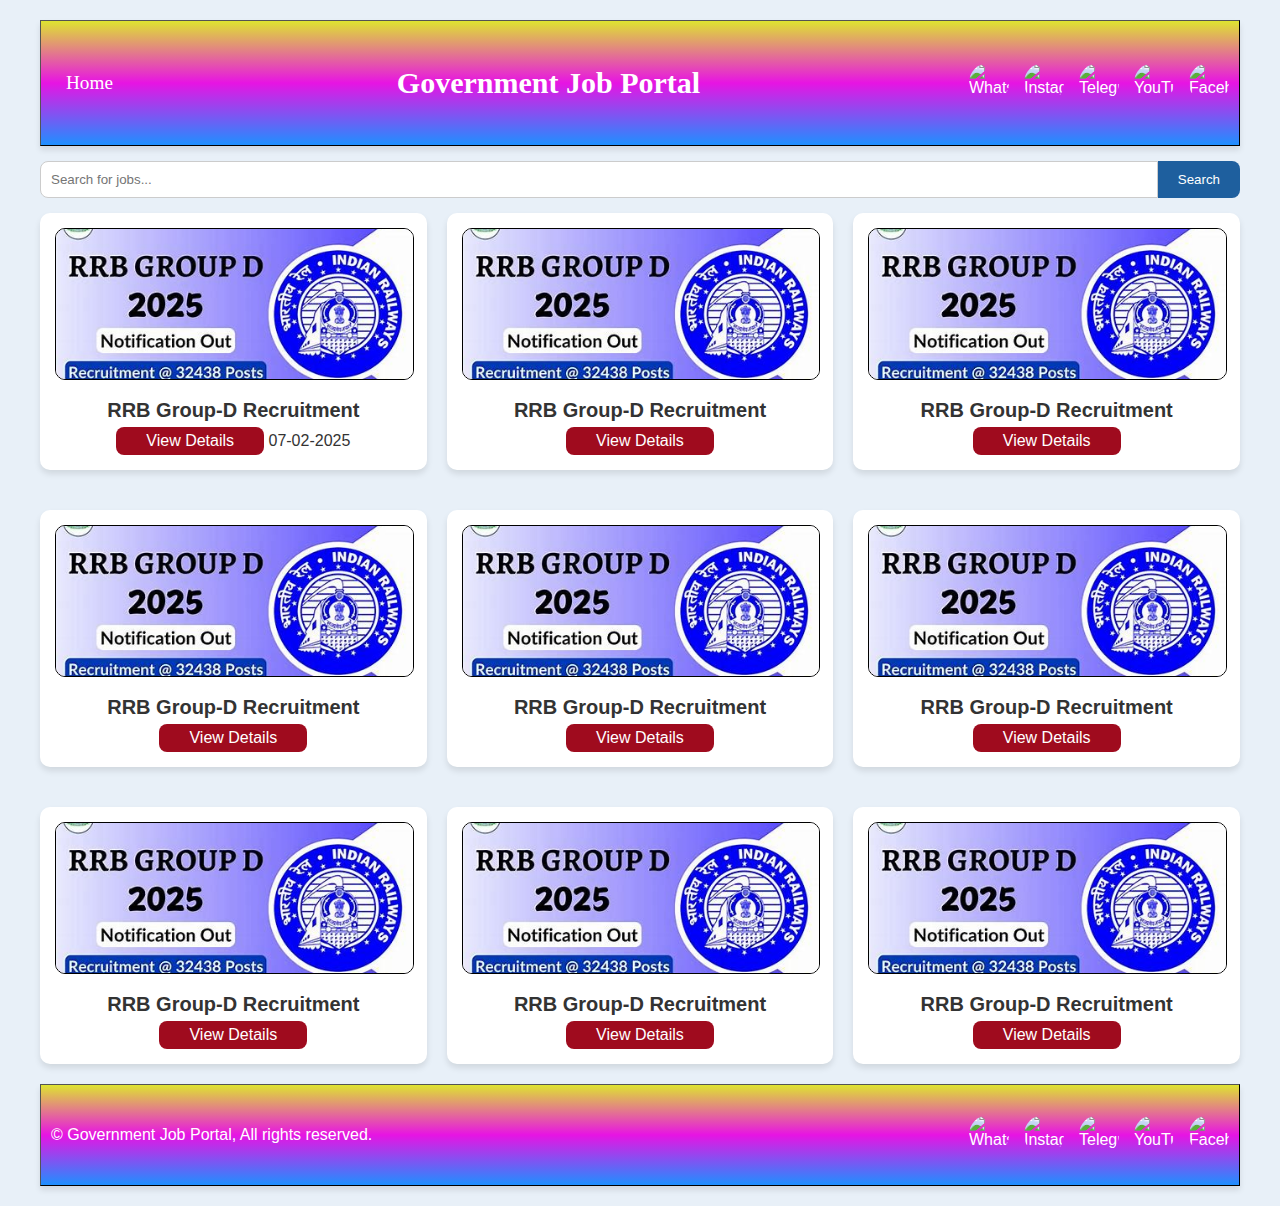
==== index.html @ c06f9ba8 "Add files via upload" ====
<!DOCTYPE html> 
<html lang="en">
<head>
    <meta charset="UTF-8">
    <meta name="viewport" content="width=device-width, initial-scale=1.0">
    <title>Government Jobs Portal</title>
    <link rel="stylesheet" href="styless.css">
    
</head>
<body>
    <div class="container">
        <header>
            <nav>
                <a href="index.html" class="Home">Home</a>
            </nav>
            <h1>Government Job Portal</h1>
            
            <section>
                <div class="icon-container">
                    <img src="https://upload.wikimedia.org/wikipedia/commons/6/6b/WhatsApp.svg" alt="WhatsApp" title="WhatsApp">
                    <img src="https://upload.wikimedia.org/wikipedia/commons/a/a5/Instagram_icon.png" alt="Instagram" title="Instagram">
                    <img src="https://upload.wikimedia.org/wikipedia/commons/8/82/Telegram_logo.svg" alt="Telegram" title="Telegram">
                    <img src="https://upload.wikimedia.org/wikipedia/commons/0/09/YouTube_full-color_icon_%282017%29.svg" alt="YouTube" title="YouTube">
                    <img src="https://upload.wikimedia.org/wikipedia/commons/5/51/Facebook_f_logo_%282019%29.svg" alt="Facebook" title="Facebook">
                </div>
            </section>
        </header>

        <div class="search-bar">
            <input type="text" placeholder="Search for jobs...">
            <button>Search</button>
        </div>

        <div class="grid">
            <div class="card">
                <img src="rrb.jpeg" alt="Latest Jobs">
                <h2>RRB Group-D Recruitment</h2>
                <a href="index1.html" class="apply-button">View Details</a>  07-02-2025
            </div>
            <div class="card">
                <img src="rrb.jpeg" alt="Latest Jobs">
                <h2>RRB Group-D Recruitment</h2>
                <a href="index1.html" class="apply-button">View Details</a>
            </div>
            <div class="card">
                <img src="rrb.jpeg" alt="Latest Jobs">
                <h2>RRB Group-D Recruitment</h2>
                <a href="index1.html" class="apply-button">View Details</a>
            </div>
            <div class="card">
                <img src="rrb.jpeg" alt="Latest Jobs">
                <h2>RRB Group-D Recruitment</h2>
                <a href="index1.html" class="apply-button">View Details</a>
            </div>
            <div class="card">
                <img src="rrb.jpeg" alt="Latest Jobs">
                <h2>RRB Group-D Recruitment</h2>
                <a href="index1.html" class="apply-button">View Details</a>
            </div>
            <div class="card">
                <img src="rrb.jpeg" alt="Latest Jobs">
                <h2>RRB Group-D Recruitment</h2>
                <a href="index1.html" class="apply-button">View Details</a>
            </div>
            <div class="card">
                <img src="rrb.jpeg" alt="Latest Jobs">
                <h2>RRB Group-D Recruitment</h2>
                <a href="index1.html" class="apply-button">View Details</a>
            </div>
            <div class="card">
                <img src="rrb.jpeg" alt="Latest Jobs">
                <h2>RRB Group-D Recruitment</h2>
                <a href="index1.html" class="apply-button">View Details</a>
            </div>
            <div class="card">
                <img src="rrb.jpeg" alt="Latest Jobs">
                <h2>RRB Group-D Recruitment</h2>
                <a href="index1.html" class="apply-button">View Details</a>
            </div>
            
        </div>
        <footer>
            <header>
                <footer>
                    <p>&copy; Government Job Portal, All rights reserved. </p>
                </footer>
                <section>
                    <div class="icon-container">
                        <img src="https://upload.wikimedia.org/wikipedia/commons/6/6b/WhatsApp.svg" alt="WhatsApp" title="WhatsApp">
                        <img src="https://upload.wikimedia.org/wikipedia/commons/a/a5/Instagram_icon.png" alt="Instagram" title="Instagram">
                        <img src="https://upload.wikimedia.org/wikipedia/commons/8/82/Telegram_logo.svg" alt="Telegram" title="Telegram">
                        <img src="https://upload.wikimedia.org/wikipedia/commons/0/09/YouTube_full-color_icon_%282017%29.svg" alt="YouTube" title="YouTube">
                        <img src="https://upload.wikimedia.org/wikipedia/commons/5/51/Facebook_f_logo_%282019%29.svg" alt="Facebook" title="Facebook">
                    </div>
                </section>
            </header>
        </footer>
    </div>
    
</body>
</html>
---- styless.css ----
body {
            font-family: Arial, sans-serif;
            margin: 0;
            background-color: #e8f0f8;
            color: #333;
        }

        .container {
            max-width: 1200px;
            margin: 0 auto;
            padding: 20px;
        }

        header {
            display: flex;
            justify-content: space-between;
            align-items: center;
            background-color: #f2f6fa;
            padding: 0.1px 20px;
            /**border-radius: 10px;**/
            box-shadow: 0 4px 6px rgba(0, 0, 0, 0.1);
            border: 1px outset black;
            background-color: rgb(22, 149, 228);
            padding: 10px;
            text-align: center;
            background: linear-gradient(to bottom, #dee430, #e714e3, #1E90FF);
            color: #fff;
        }

        header h1 {
            font-size: 30px;
            color: #1e5f9e;
            color: #fff;
            font-family: 'Times New Roman', Times, serif;
            padding: 15px;
            
        }
        
        header nav a {
            margin: 0 15px;
            text-decoration: none;
            color: #555;
            font-size: 1rem;
        }

        .search-bar {
            display: flex;
            margin: 15px 0;
        }

        .search-bar input {
            flex: 1;
            padding: 10px;
            border: 1px solid #ccc;
            border-radius: 8px 0 0 8px;
        }

        .search-bar button {
            padding: 10px 20px;
            background-color: #1e5f9e;
            color: white;
            border: none;
            border-radius: 0 8px 8px 0;
            cursor: pointer;
        }

        .card {
            background-color: white;
            border-radius: 10px;
            padding: 15px;
            margin-bottom: 20px;
            box-shadow: 0 4px 6px rgba(0, 0, 0, 0.1);
            text-align: center;
        }

        .card img {
            width: 100%;
            height: 130px;
            object-fit: cover;
            border-radius: 10px;
            margin-bottom: 10px;
        }

        .card h2 {
            font-size: 1.25rem;
            margin-bottom: 5px;
            margin-top: 5px;
        }

        .grid {
            display: grid;
            grid-template-columns: repeat(auto-fit, minmax(300px, 1fr));
            gap: 20px;
        }

        .apply-button {
            display: inline-block;
            padding: 5px 30px;
            background-color: #9f0b1e;
            color: white;
            border: none;
            border-radius: 8px;
            text-align: center;
            text-decoration: none;
            cursor: pointer;
        }

        .apply-button:hover {
            background-color: #164a7c;
        }
        .grid .card img {
            width: 100%;
            height: 150px;
            border: 1px solid black;
        }
        .Home{
            font-family: 'Times New Roman', Times, serif;
            font-size: larger;
            color: white;
        }







        .icon-container {
    display: flex;
    justify-content: center;
    align-items: center;
    gap: 15px;
    margin: 20px 0;
}

.icon-container img {
    width: 40px;
    height: 40px;
    transition: transform 0.3s ease, box-shadow 0.3s ease;
    cursor: pointer;
    border-radius: 50%;
}

.icon-container img:hover {
    transform: scale(1.2);
    box-shadow: 0 4px 15px rgba(0, 0, 0, 0.2);
}
@media screen and (max-width: 768px) {
    nav a {
        font-size: 0.9rem;
        padding: 8px 10px;
    }

    .search-bar input {
        width: 70%;
    }

    .icon-container img {
        width: 35px;
        height: 35px;
    }
}

@media screen and (max-width: 480px) {
    .job-card {
        padding: 15px;
    }

    .job-card h3 {
        font-size: 1.2rem;
    }

    .job-card p {
        font-size: 0.8rem;
    }

    .search-bar input {
        width: 90%;
    }
}
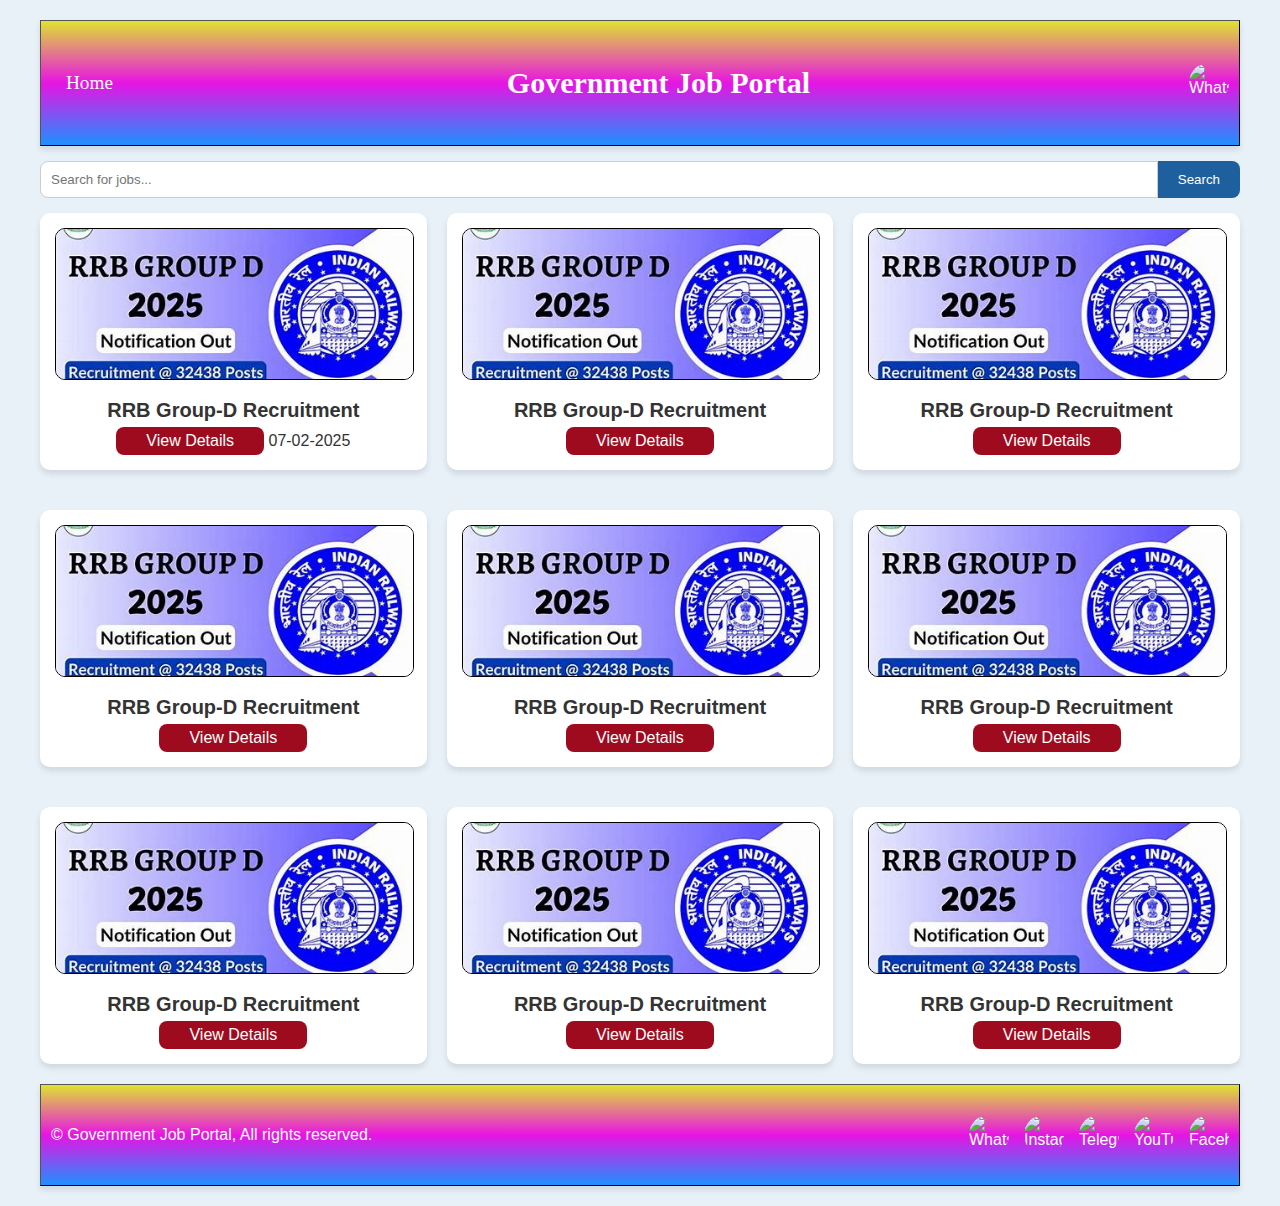
==== commit 2e958151: "Update index.html" ====
--- a/index.html
+++ b/index.html
@@ -5,7 +5,8 @@
     <meta name="viewport" content="width=device-width, initial-scale=1.0">
     <title>Government Jobs Portal</title>
     <link rel="stylesheet" href="styless.css">
-    
+    <script async src="https://pagead2.googlesyndication.com/pagead/js/adsbygoogle.js?client=ca-pub-1959213550172585"
+     crossorigin="anonymous"></script>
 </head>
 <body>
     <div class="container">
@@ -18,10 +19,7 @@
             <section>
                 <div class="icon-container">
                     <img src="https://upload.wikimedia.org/wikipedia/commons/6/6b/WhatsApp.svg" alt="WhatsApp" title="WhatsApp">
-                    <img src="https://upload.wikimedia.org/wikipedia/commons/a/a5/Instagram_icon.png" alt="Instagram" title="Instagram">
-                    <img src="https://upload.wikimedia.org/wikipedia/commons/8/82/Telegram_logo.svg" alt="Telegram" title="Telegram">
-                    <img src="https://upload.wikimedia.org/wikipedia/commons/0/09/YouTube_full-color_icon_%282017%29.svg" alt="YouTube" title="YouTube">
-                    <img src="https://upload.wikimedia.org/wikipedia/commons/5/51/Facebook_f_logo_%282019%29.svg" alt="Facebook" title="Facebook">
+                   
                 </div>
             </section>
         </header>
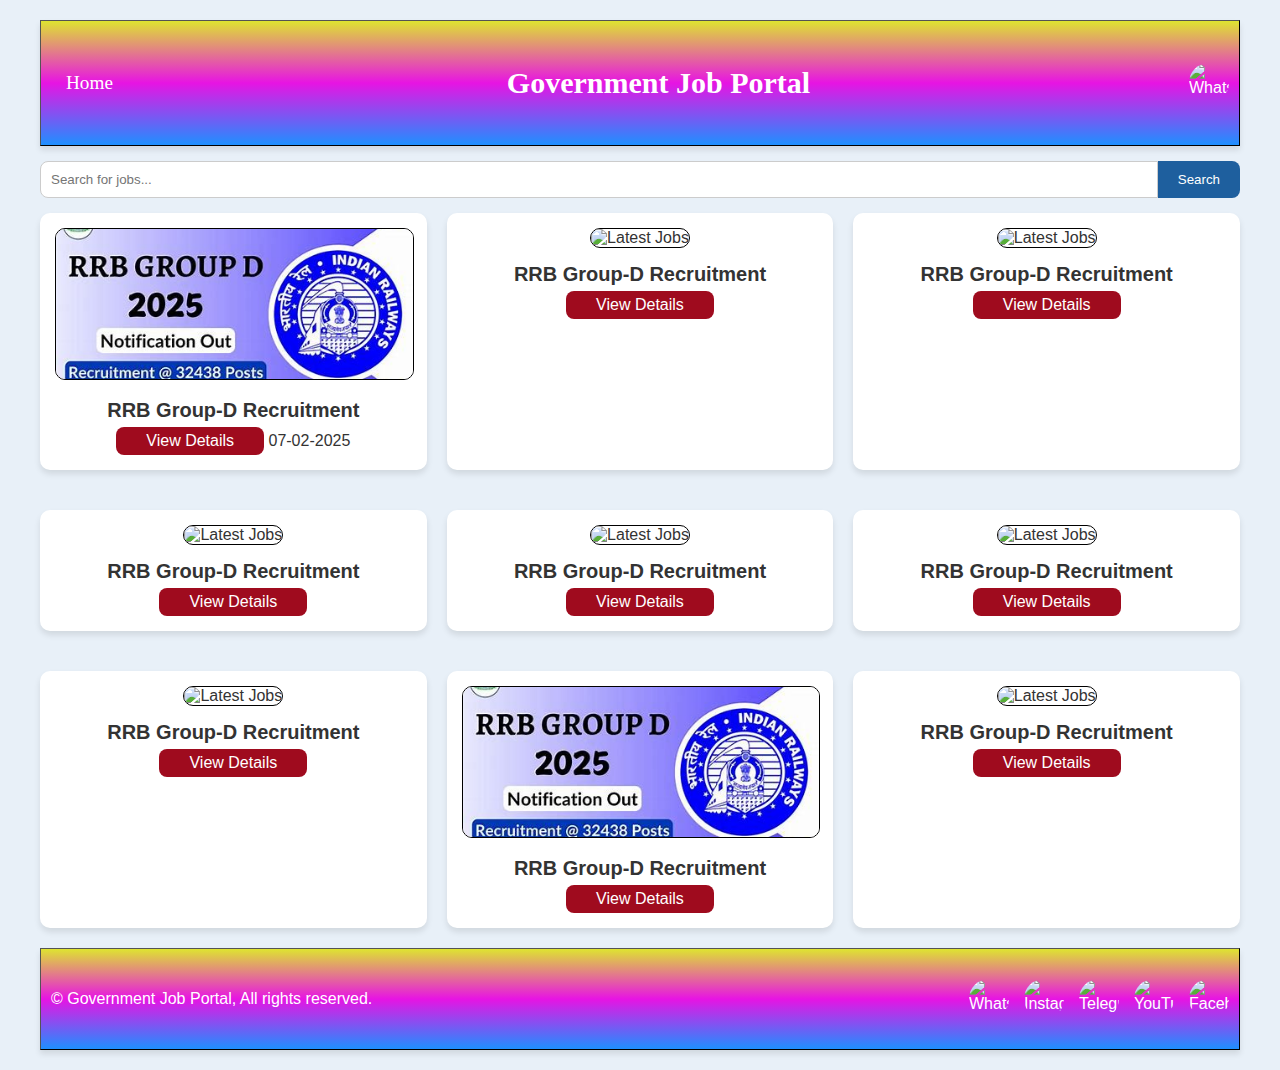
==== commit c070f14e: "Update index.html" ====
--- a/index.html
+++ b/index.html
@@ -36,7 +36,32 @@
                 <a href="index1.html" class="apply-button">View Details</a>  07-02-2025
             </div>
             <div class="card">
-                <img src="rrb.jpeg" alt="Latest Jobs">
+                <img src="SSCImage.jpeg" alt="Latest Jobs">
+                <h2>RRB Group-D Recruitment</h2>
+                <a href="index1.html" class="apply-button">View Details</a>
+            </div>
+            <div class="card">
+                <img src="Postallmage.jpeg" alt="Latest Jobs">
+                <h2>RRB Group-D Recruitment</h2>
+                <a href="index1.html" class="apply-button">View Details</a>
+            </div>
+            <div class="card">
+                <img src="ArmyImage.jpeg" alt="Latest Jobs">
+                <h2>RRB Group-D Recruitment</h2>
+                <a href="index1.html" class="apply-button">View Details</a>
+            </div>
+            <div class="card">
+                <img src="SSCCGLImage.jpeg" alt="Latest Jobs">
+                <h2>RRB Group-D Recruitment</h2>
+                <a href="index1.html" class="apply-button">View Details</a>
+            </div>
+            <div class="card">
+                <img src="ArmyImage.jpeg" alt="Latest Jobs">
+                <h2>RRB Group-D Recruitment</h2>
+                <a href="index1.html" class="apply-button">View Details</a>
+            </div>
+            <div class="card">
+                <img src="SSCImage.jpeg" alt="Latest Jobs">
                 <h2>RRB Group-D Recruitment</h2>
                 <a href="index1.html" class="apply-button">View Details</a>
             </div>
@@ -46,32 +71,7 @@
                 <a href="index1.html" class="apply-button">View Details</a>
             </div>
             <div class="card">
-                <img src="rrb.jpeg" alt="Latest Jobs">
-                <h2>RRB Group-D Recruitment</h2>
-                <a href="index1.html" class="apply-button">View Details</a>
-            </div>
-            <div class="card">
-                <img src="rrb.jpeg" alt="Latest Jobs">
-                <h2>RRB Group-D Recruitment</h2>
-                <a href="index1.html" class="apply-button">View Details</a>
-            </div>
-            <div class="card">
-                <img src="rrb.jpeg" alt="Latest Jobs">
-                <h2>RRB Group-D Recruitment</h2>
-                <a href="index1.html" class="apply-button">View Details</a>
-            </div>
-            <div class="card">
-                <img src="rrb.jpeg" alt="Latest Jobs">
-                <h2>RRB Group-D Recruitment</h2>
-                <a href="index1.html" class="apply-button">View Details</a>
-            </div>
-            <div class="card">
-                <img src="rrb.jpeg" alt="Latest Jobs">
-                <h2>RRB Group-D Recruitment</h2>
-                <a href="index1.html" class="apply-button">View Details</a>
-            </div>
-            <div class="card">
-                <img src="rrb.jpeg" alt="Latest Jobs">
+                <img src="PostalImage.jpeg" alt="Latest Jobs">
                 <h2>RRB Group-D Recruitment</h2>
                 <a href="index1.html" class="apply-button">View Details</a>
             </div>
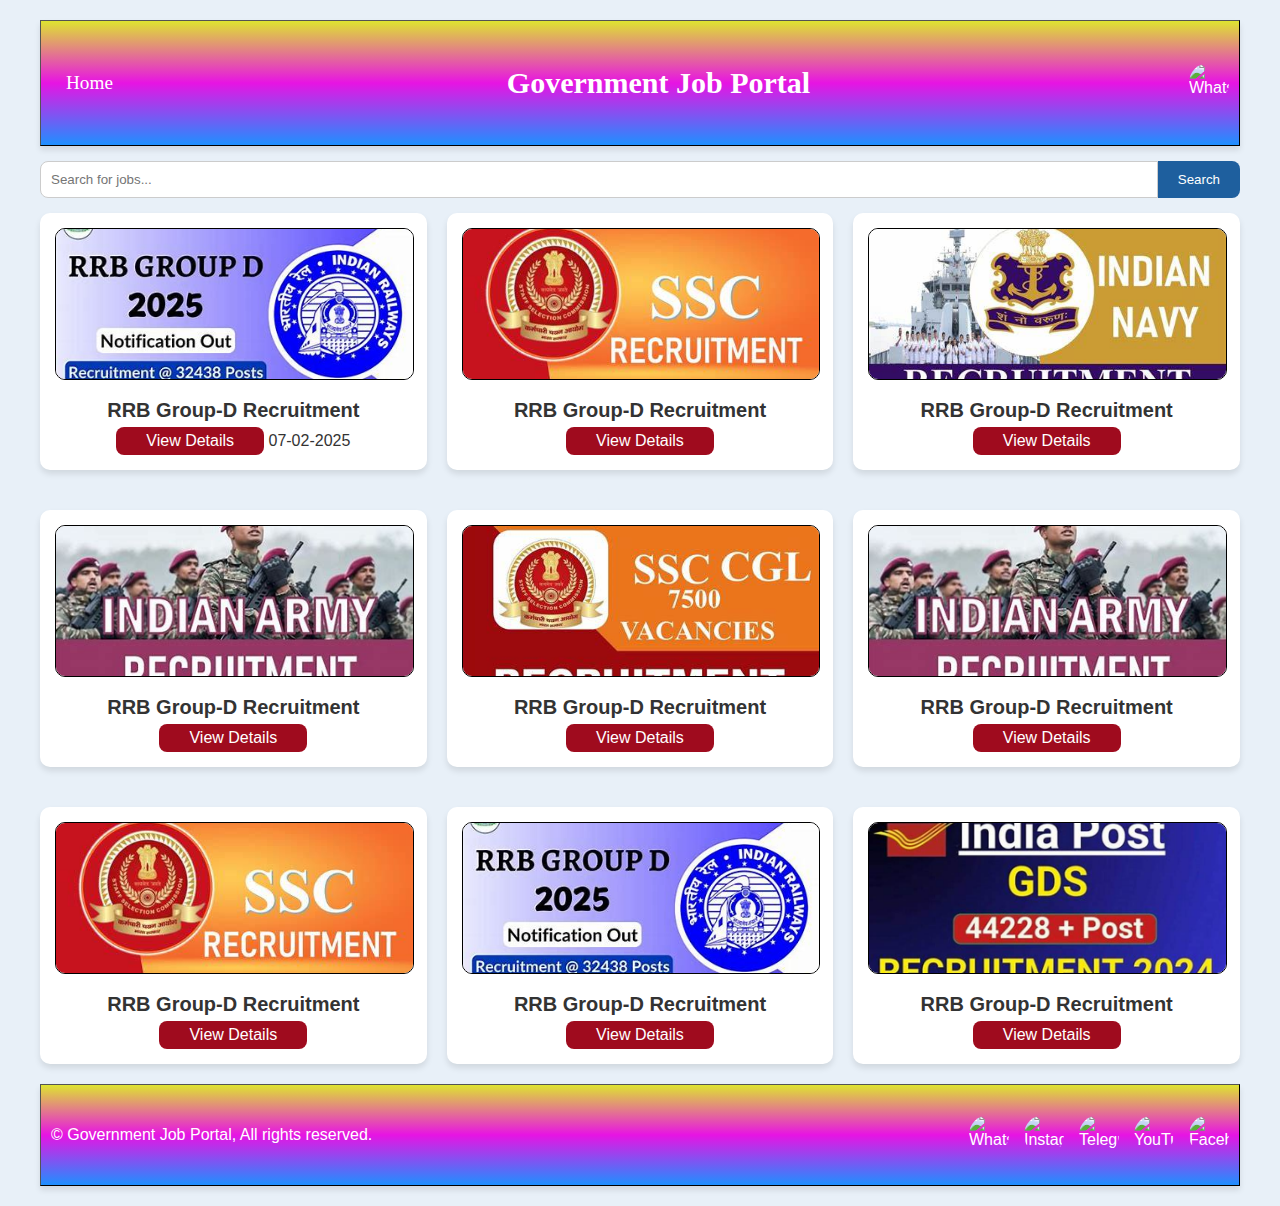
==== commit 81d5e2f9: "Update index.html" ====
--- a/index.html
+++ b/index.html
@@ -41,7 +41,7 @@
                 <a href="index1.html" class="apply-button">View Details</a>
             </div>
             <div class="card">
-                <img src="Postallmage.jpeg" alt="Latest Jobs">
+                <img src="NavyImage.jpeg" alt="Latest Jobs">
                 <h2>RRB Group-D Recruitment</h2>
                 <a href="index1.html" class="apply-button">View Details</a>
             </div>
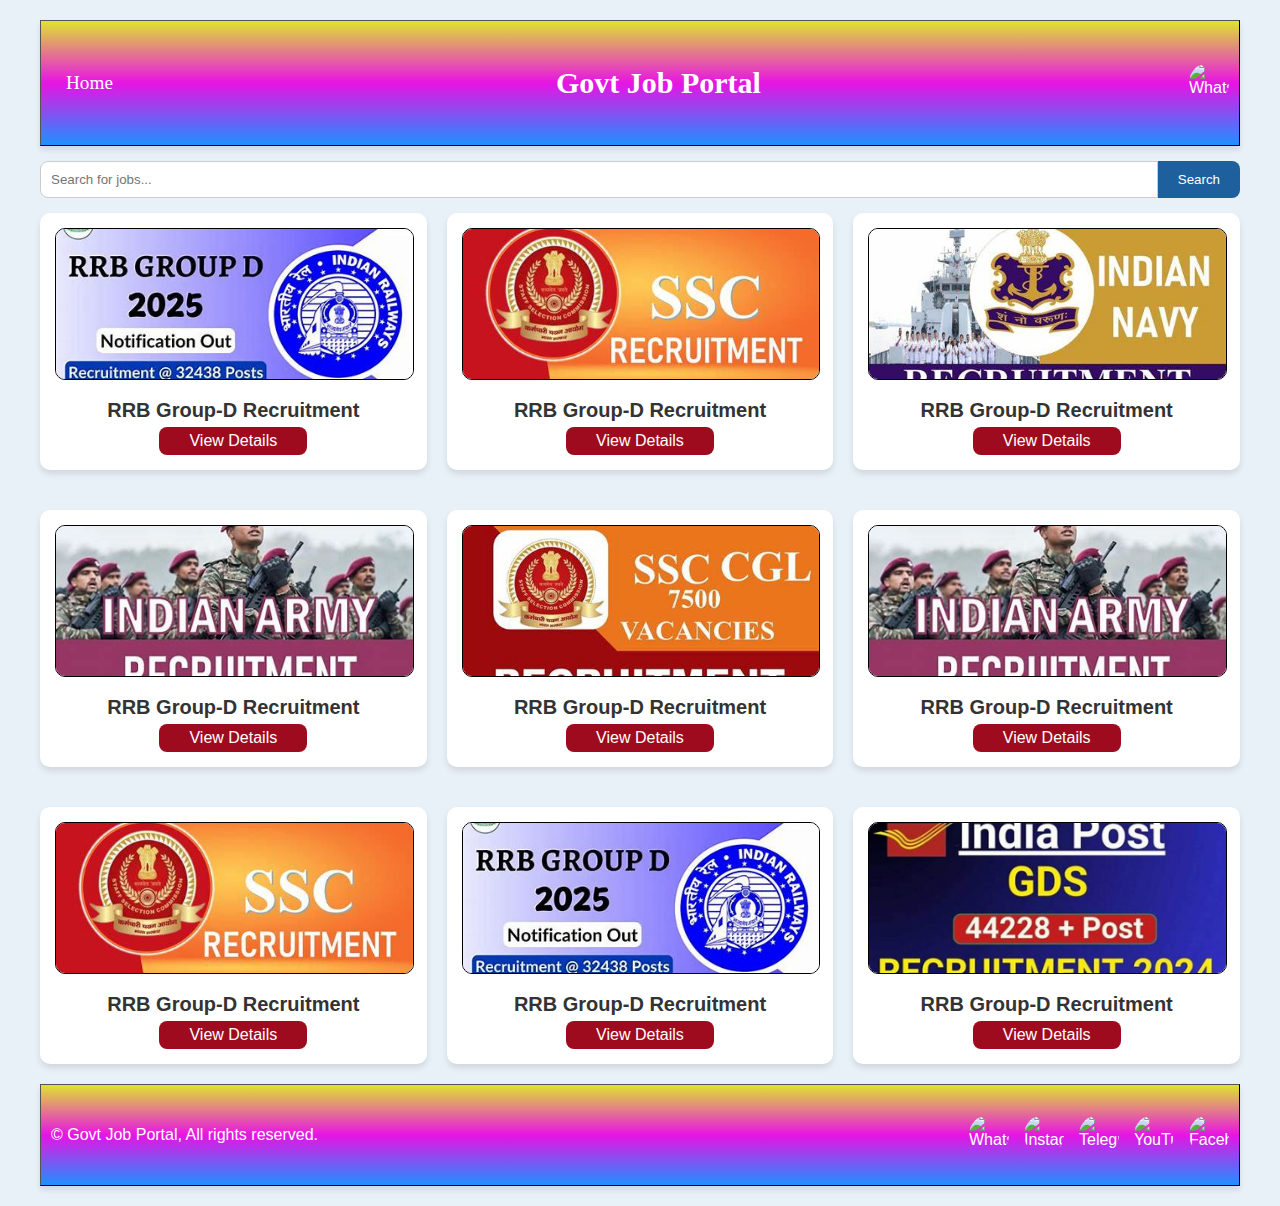
==== commit 84565375: "Update index.html" ====
--- a/index.html
+++ b/index.html
@@ -3,7 +3,7 @@
 <head>
     <meta charset="UTF-8">
     <meta name="viewport" content="width=device-width, initial-scale=1.0">
-    <title>Government Jobs Portal</title>
+    <title>Govt Jobs Portal</title>
     <link rel="stylesheet" href="styless.css">
     <script async src="https://pagead2.googlesyndication.com/pagead/js/adsbygoogle.js?client=ca-pub-1959213550172585"
      crossorigin="anonymous"></script>
@@ -14,7 +14,7 @@
             <nav>
                 <a href="index.html" class="Home">Home</a>
             </nav>
-            <h1>Government Job Portal</h1>
+            <h1>Govt Job Portal</h1>
             
             <section>
                 <div class="icon-container">
@@ -33,7 +33,7 @@
             <div class="card">
                 <img src="rrb.jpeg" alt="Latest Jobs">
                 <h2>RRB Group-D Recruitment</h2>
-                <a href="index1.html" class="apply-button">View Details</a>  07-02-2025
+                <a href="index1.html" class="apply-button">View Details</a>
             </div>
             <div class="card">
                 <img src="SSCImage.jpeg" alt="Latest Jobs">
@@ -80,7 +80,7 @@
         <footer>
             <header>
                 <footer>
-                    <p>&copy; Government Job Portal, All rights reserved. </p>
+                    <p>&copy; Govt Job Portal, All rights reserved. </p>
                 </footer>
                 <section>
                     <div class="icon-container">
